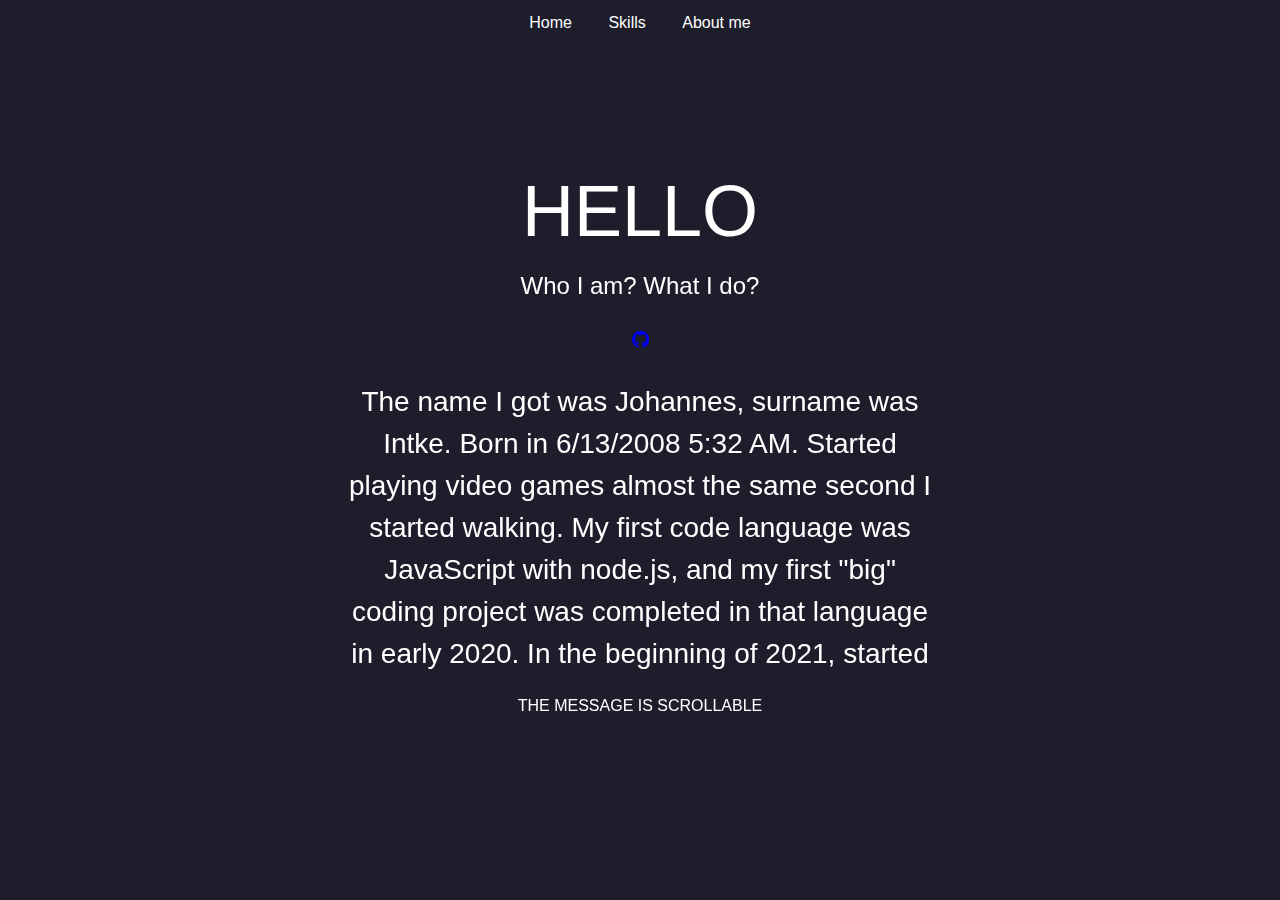
==== about.html @ 1c69d41e "Update and rename moreaboutme.html to about.html" ====
<!DOCTYPE html>
<html lang="en">
<head>
    <meta charset="UTF-8">
    <meta name="viewport" content="width=device-width, initial-scale=1.0">
    <script defer src="script.js"></script>
    <link rel="stylesheet" href="https://cdnjs.cloudflare.com/ajax/libs/font-awesome/6.0.0/css/all.min.css">
    <link rel="stylesheet" href="styles.css">
</head>
<body>
    <div class="container">
        <div class="hello-text">HELLO</div>
        <div class="subtitle">Who I am? What I do?</div>

        <div class="cta-button">
            <a href="https://github.com/notnipa" target="_blank">
                <i class="fab fa-github"></i>
            </a>
        </div>

        <p class="cool-text">
            The name I got was Johannes, surname was Intke. Born in 6/13/2008 5:32 AM.
            Started playing video games almost the same second I started walking. My first code
            language was JavaScript with node.js, and my first "big" coding project was completed in that language in early
            2020.
            In the beginning of 2021, started coding actively. And since that time, I have coded something every single
            day.
            If I go on a vacation away from home, I take my laptop with me, if I go spend night at hospital (annual
            routine),
            I take my laptop with me, if I go to a sleepover at my friend's place, guess what I'll do, I take my laptop with me.
            I can bravely say that I've spent half of my lifetime with computers and technology.
    
            <br><br>Currently making physical devices with Lua and electric knowledge, I'm using Infrared light and RF (radio frequency)
            <br><br>Okay, that was little bit of my technical life. I'm a nerd, but yes, I have been touching the grass in my lifetime too.
            I have spent hundreds of hours in skating and scooting (mostly scooting), my best achievement in scooting is when I did
            Triple Tailwhip -trick on a ramp at the local skatepark. Last time when I skated or scooted was in 2020.
        </p>
        <p class="scroll-message">THE MESSAGE IS SCROLLABLE</p>
    </div>

    <div class="navbar" id="navbar">
        <a href="index.html" class="nav-item">Home</a>
        <a href="skills.html" class="nav-item">Skills</a>
        <a href="about.html" class="nav-item">About me</a>
    </div>
            
</body>
</html>
---- styles.css ----
body {
    margin: 0;
    padding: 0;
    font-family: Arial, sans-serif, 'Poppins', sans-serif;
    color: white;
    display: flex;
    flex-direction: column;
    align-items: center;
    justify-content: center;
    height: 100vh;
    overflow: hidden;
    background-color: #1d1d2b;
}

#text-container {
    position: relative;
    display: inline-block;
    max-width: 80%;
    text-align: center;
}

#cursor {
    display: inline;
    animation: blink 0.7s infinite;
}

@keyframes blink {
    0%, 100% {
        opacity: 0;
    }
    50% {
        opacity: 1;
    }
}

#text {
    display: inline;
    word-wrap: break-word;
    font-family: 'sans-serif'
}

#additional-text {
    margin-top: 20px;
    font-family: 'sans-serif';
    font-size: 24px;
}

.navbar {
    background-color: #1d1d2b;
    overflow: hidden;
    position: fixed;
    top: 0;
    left: 0;
    right: 0;
    text-align: center;
    z-index: 1000;
}

.nav-item {
    display: inline-block;
    color: white;
    text-align: center;
    padding: 14px 16px;
    text-decoration: none;
    transition: color 0.3s;
}

.nav-item:hover {
    color: lightgrey;
}

* {
    box-sizing: border-box;
    background-color: #1d1d2b;
}

input[type=text], select, textarea {
    width: 100%;
    padding: 12px;
    border: 1px solid #15c5e4;
    margin-top: 6px;
    margin-bottom: 16px;
    resize: vertical;
    background-color: white;
}

input[type=submit] {
    background-color: #04AA6D;
    color: rgb(255, 255, 255);
    padding: 12px 20px;
    border: none;
    cursor: pointer;
}

input[type=submit]:hover {
    background-color: #45a049;
}

.column {
    display: inline-block;
    text-align: left;
    width: 50%;
    padding: 20px;
    margin: 0 auto; 
}

.row:after {
    content: "";
    display: table;
    clear: both;
}

@media screen and (max-width: 600px) {
    .column, input[type=submit] {
        width: 100%;
        margin-top: 0;
    }
}

.products-container {
    display: flex;
    flex-wrap: wrap;
    justify-content: center;
    max-width: 800px;
    width: 100%;
    margin: 0 auto;
    max-height: 400px;
    overflow-y: auto;
}

.product {
    text-align: center;
    padding: 20px;
    border: 2px solid #15c5e4;
    border-radius: 10px;
    margin: 10px;
    box-shadow: 0 0 10px rgba(0, 0, 0, 0.1);
    width: calc(33.33% - 20px);
    max-width: 300px;
}

.product img {
    width: 150px;
    height: 150px;
    border-radius: 50%;
    margin-bottom: 20px;
}

.product .line {
    width: 50px;
    border-bottom: 2px solid #333;
    margin: 10px auto;
}

.product h3 {
    margin: 0;
}

.product p {
    margin: 10px 0;
    text-align: left;
}

@media only screen and (max-width: 600px) {
    .product {
        width: 100%;
        max-width: none;
    }
    .products-container {
        max-height: none;
        overflow-y: auto;
    }
}

.container {
    border-radius: 5px;
    background-color: #1d1d2b;
    padding: 10px;
    text-align: center;
}

.hello-text {
    font-size: 72px;
    margin-bottom: 20px;
}

.subtitle {
    font-size: 24px;
    margin-bottom: 20px;
}

.cta-button {
    display: inline-block;
    padding: 10px 20px;
    color: white;
    text-decoration: none;
    font-size: 18px;
    border-radius: 5px;
    margin-bottom: 20px;
}

.cool-text {
    font-size: 28px;
    max-width: 600px;
    line-height: 1.5;
    overflow-wrap: break-word;
    max-height: 300px;
    margin: 0 auto;
    overflow: auto;
}

.scroll-message {
    font-size: 16px;
    color: #ffffff;
}

.cool-text::-webkit-scrollbar {
    width: 20px;
}

.cool-text::-webkit-scrollbar-track {
    box-shadow: inset 0 0 5px grey;
    border-radius: 10px;
}

.cool-text::-webkit-scrollbar-thumb {
    background: rgb(71, 51, 51);
    border-radius: 10px;
}
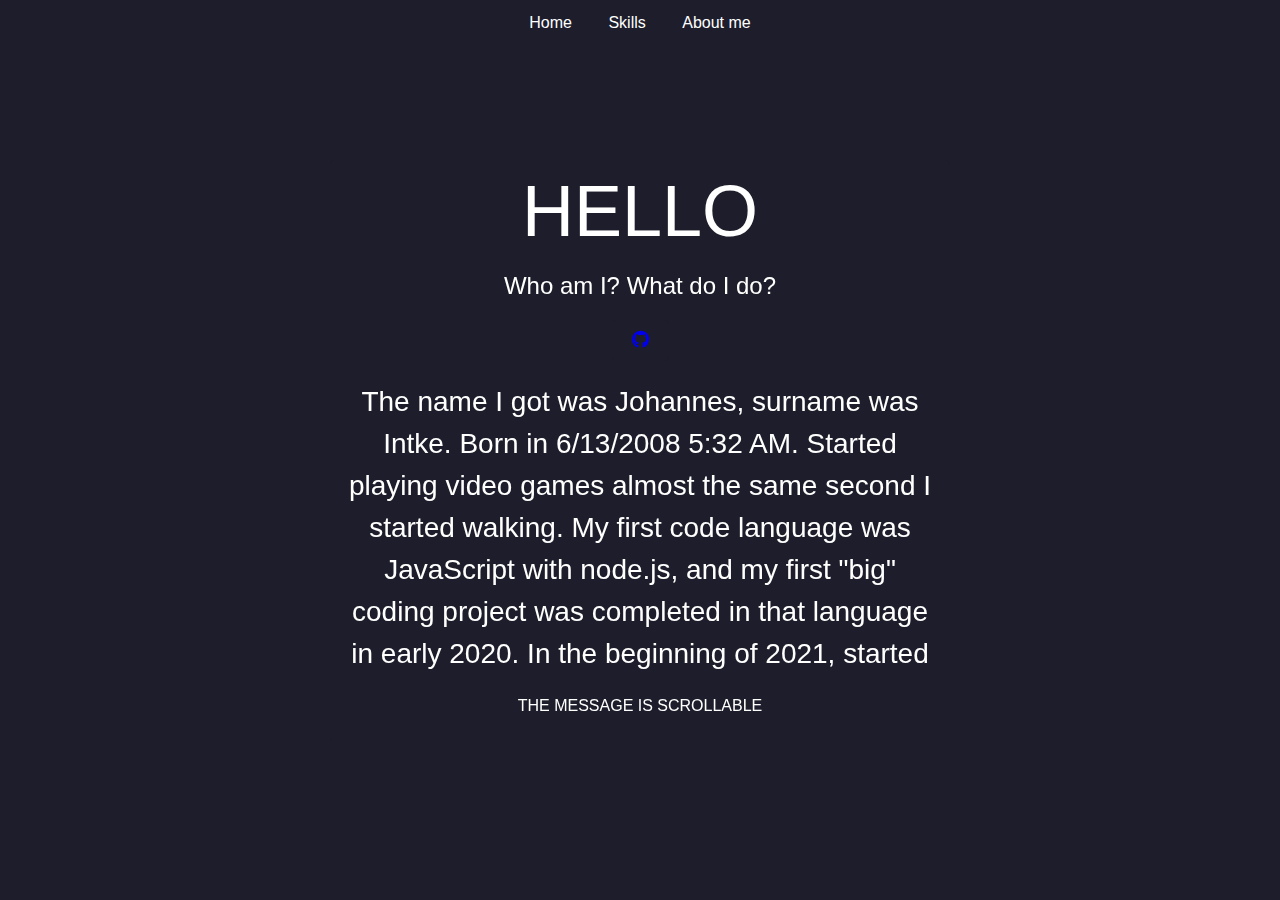
==== commit b86e4a6e: "Update about.html" ====
--- a/about.html
+++ b/about.html
@@ -10,7 +10,7 @@
 <body>
     <div class="container">
         <div class="hello-text">HELLO</div>
-        <div class="subtitle">Who I am? What I do?</div>
+        <div class="subtitle">Who am I? What do I do?</div>
 
         <div class="cta-button">
             <a href="https://github.com/notnipa" target="_blank">
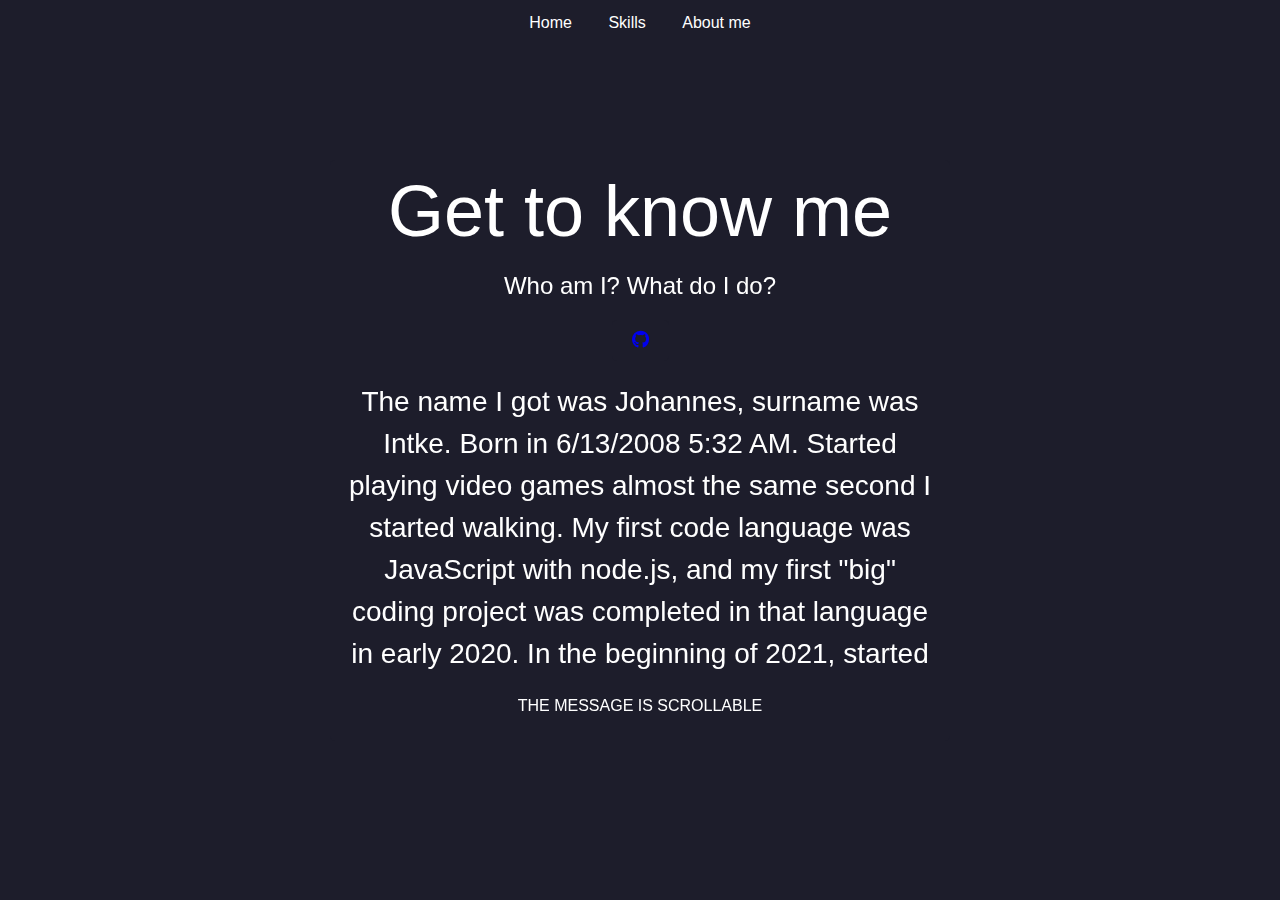
==== commit 2d699c8d: "Update about.html" ====
--- a/about.html
+++ b/about.html
@@ -9,7 +9,7 @@
 </head>
 <body>
     <div class="container">
-        <div class="hello-text">HELLO</div>
+        <div class="hello-text">Get to know me</div>
         <div class="subtitle">Who am I? What do I do?</div>
 
         <div class="cta-button">
@@ -32,8 +32,8 @@
     
             <br><br>Currently making physical devices with Lua and electric knowledge, I'm using Infrared light and RF (radio frequency)
             <br><br>Okay, that was little bit of my technical life. I'm a nerd, but yes, I have been touching the grass in my lifetime too.
-            I have spent hundreds of hours in skating and scooting (mostly scooting), my best achievement in scooting is when I did
-            Triple Tailwhip -trick on a ramp at the local skatepark. Last time when I skated or scooted was in 2020.
+            I have spent hundreds of hours in skating and scooting (mostly scooting), my biggest achievement in scooting is when I did 
+            a Triple Tailwhip -trick on a ramp at the local skatepark. Last time when I skated or scooted was in 2020.
         </p>
         <p class="scroll-message">THE MESSAGE IS SCROLLABLE</p>
     </div>
